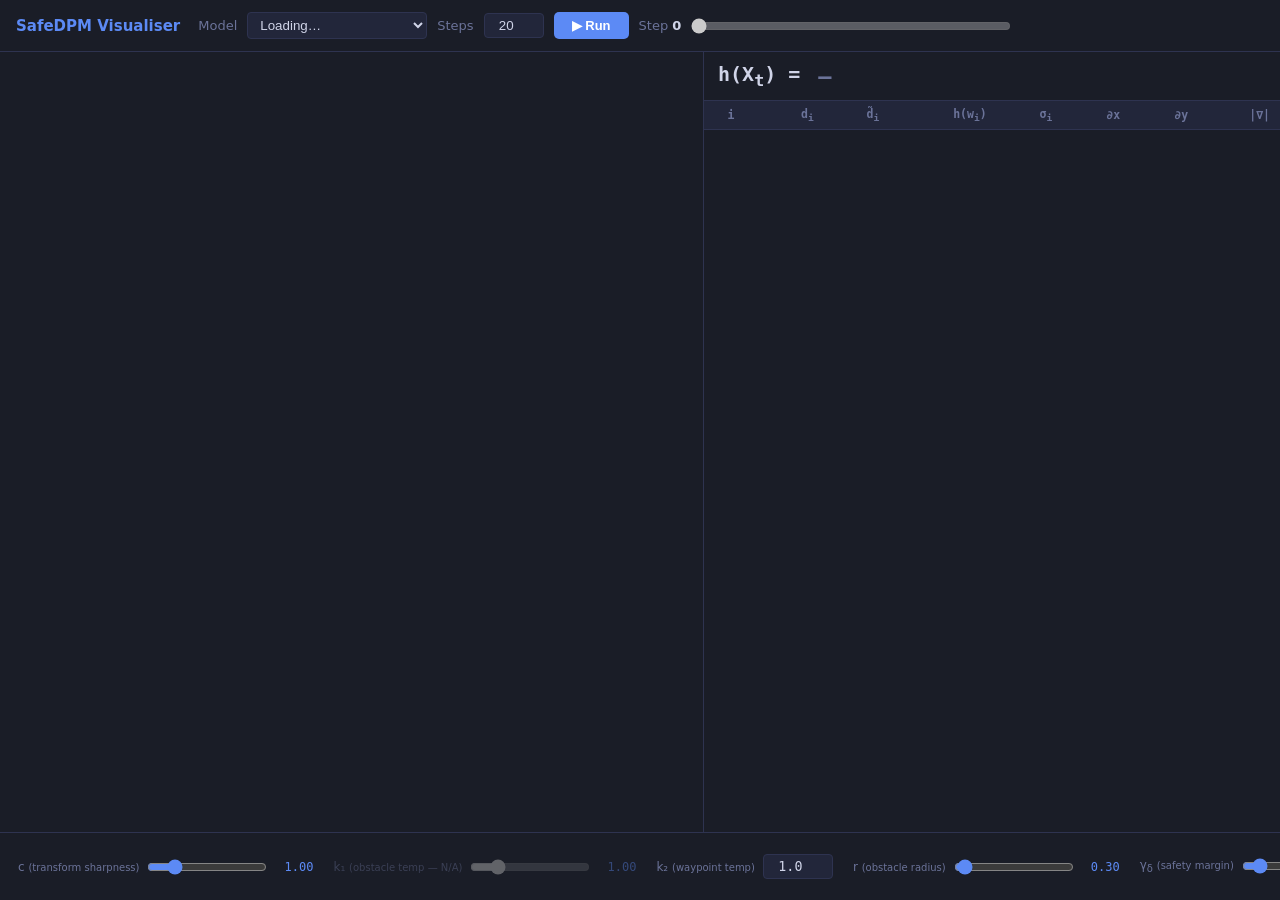
==== static/index.html @ f068fee7 "Softplus and Simulation Update" ====
<!DOCTYPE html>
<html lang="en">
<head>
  <meta charset="UTF-8" />
  <meta name="viewport" content="width=device-width, initial-scale=1.0" />
  <title>SafeDPMSolver — CBF Trajectory Visualiser</title>
  <link rel="stylesheet" href="style.css" />
</head>
<body>

<!-- ═══════════════════════════════════════════════════════ TOOLBAR ══ -->
<div id="toolbar">
  <span class="app-title">SafeDPM Visualiser</span>

  <label for="model-select">Model</label>
  <select id="model-select"><option value="">Loading…</option></select>

  <label for="n-steps-input">Steps</label>
  <input id="n-steps-input" type="number" value="20" min="5" max="200" step="1" />

  <button id="run-btn">&#9654; Run</button>

  <label for="step-scrubber">Step&nbsp;<span id="step-label">0</span></label>
  <input id="step-scrubber" type="range" min="0" max="20" value="0" step="1" disabled />
</div>

<!-- ═══════════════════════════════════════════════ MAIN CONTENT ══ -->
<div id="main">

  <!-- ── Trajectory Canvas ── -->
  <div id="canvas-container">
    <div id="loading-overlay"><div class="spinner"></div><span>Running…</span></div>
    <svg id="canvas-svg"></svg>
  </div>

  <!-- ── Step Inspector ── -->
  <div id="inspector">
    <div id="hxt-summary">
      <span>h(X<sub>t</sub>)&nbsp;=&nbsp;</span>
      <span id="hxt-value" class="hxt-neutral">—</span>
    </div>
    <div id="inspector-scroll">
      <table id="inspector-table">
        <thead>
          <tr>
            <th>i</th>
            <th>d<sub>i</sub></th>
            <th>d̃<sub>i</sub></th>
            <th>h(w<sub>i</sub>)</th>
            <th>σ<sub>i</sub></th>
            <th>∂x</th>
            <th>∂y</th>
            <th><strong>|∇|</strong></th>
          </tr>
        </thead>
        <tbody id="inspector-tbody"></tbody>
      </table>
    </div>
  </div>
</div>

<!-- ═══════════════════════════════════════════ PARAMETER CONTROLS ══ -->
<div id="param-controls">

  <div class="param-group">
    <label for="c-slider">c&nbsp;<small>(transform sharpness)</small></label>
    <input id="c-slider" type="range" min="0.05" max="5" step="0.05" value="1.0" />
    <span id="c-val" class="param-val">1.00</span>
  </div>

  <div class="param-group disabled">
    <label for="k1-slider">k₁&nbsp;<small>(obstacle temp — N/A)</small></label>
    <input id="k1-slider" type="range" min="0.1" max="5" step="0.1" value="1.0" disabled />
    <span id="k1-val" class="param-val">1.00</span>
  </div>

  <div class="param-group">
    <label for="k2-input">k₂&nbsp;<small>(waypoint temp)</small></label>
    <input id="k2-input" type="number" min="0.01" step="0.1" value="1.0" />
  </div>

  <div class="param-group">
    <label for="r-slider">r&nbsp;<small>(obstacle radius)</small></label>
    <input id="r-slider" type="range" min="0.2" max="3.5" step="0.05" value="0.3" />
    <span id="r-val" class="param-val">0.30</span>
  </div>

  <div class="param-group">
    <label for="gd-slider">γ<sub>δ</sub>&nbsp;<small>(safety margin)</small></label>
    <input id="gd-slider" type="range" min="0" max="0.5" step="0.01" value="0.05" />
    <span id="gd-val" class="param-val">0.05</span>
  </div>

</div>

<script src="https://d3js.org/d3.v7.min.js"></script>
<script src="app.js"></script>
</body>
</html>
---- static/style.css ----
/* ────────────────────────────────────────────────────────────────── */
/*  SafeDPMSolver Visualiser — Stylesheet                            */
/* ────────────────────────────────────────────────────────────────── */

*, *::before, *::after { box-sizing: border-box; margin: 0; padding: 0; }

:root {
  --bg:          #0f1117;
  --surface:     #1a1d27;
  --surface2:    #22263a;
  --border:      #2e3350;
  --text:        #d0d4e8;
  --text-dim:    #6b7399;
  --accent:      #5c8af5;
  --safe-green:  #3ddc84;
  --danger-red:  #ff5370;
  --plain-color: #f0a500;
  --prior-color: #606470;
  --toolbar-h:   52px;
  --param-h:     68px;
  --font:        'Segoe UI', system-ui, sans-serif;
  --mono:        'Consolas', 'Fira Mono', monospace;
}

html, body {
  height: 100%;
  background: var(--bg);
  color: var(--text);
  font-family: var(--font);
  font-size: 13px;
  overflow: hidden;
}

/* ── Toolbar ── */
#toolbar {
  display: flex;
  align-items: center;
  gap: 10px;
  padding: 0 16px;
  height: var(--toolbar-h);
  background: var(--surface);
  border-bottom: 1px solid var(--border);
  flex-shrink: 0;
}

.app-title {
  font-weight: 700;
  font-size: 15px;
  color: var(--accent);
  margin-right: 8px;
  white-space: nowrap;
}

#toolbar label {
  color: var(--text-dim);
  white-space: nowrap;
}

#model-select {
  background: var(--surface2);
  color: var(--text);
  border: 1px solid var(--border);
  border-radius: 4px;
  padding: 4px 8px;
  min-width: 180px;
}

#n-steps-input {
  width: 60px;
  background: var(--surface2);
  color: var(--text);
  border: 1px solid var(--border);
  border-radius: 4px;
  padding: 4px 6px;
  text-align: center;
}

#run-btn {
  background: var(--accent);
  color: #fff;
  border: none;
  border-radius: 5px;
  padding: 6px 18px;
  font-weight: 600;
  font-size: 13px;
  cursor: pointer;
  transition: background 0.15s;
}
#run-btn:hover  { background: #7aa3ff; }
#run-btn:active { background: #3a66cc; }
#run-btn:disabled { background: #444; cursor: not-allowed; }

#step-scrubber {
  flex: 1;
  min-width: 120px;
  max-width: 320px;
  accent-color: var(--accent);
}
#step-label { color: var(--text); font-weight: 600; }

/* ── Main content area ── */
#main {
  display: flex;
  height: calc(100vh - var(--toolbar-h) - var(--param-h));
  overflow: hidden;
}

/* ── Canvas ── */
#canvas-container {
  position: relative;
  flex: 0 0 55%;
  background: var(--surface);
  border-right: 1px solid var(--border);
  display: flex;
  align-items: center;
  justify-content: center;
  overflow: hidden;
}

#canvas-svg {
  display: block;
}

/* Loading overlay */
#loading-overlay {
  display: none;
  position: absolute;
  inset: 0;
  background: rgba(15,17,23,0.75);
  z-index: 100;
  align-items: center;
  justify-content: center;
  flex-direction: column;
  gap: 14px;
  font-size: 15px;
  color: var(--accent);
}
#loading-overlay.active { display: flex; }

.spinner {
  width: 36px;
  height: 36px;
  border: 4px solid var(--border);
  border-top-color: var(--accent);
  border-radius: 50%;
  animation: spin 0.8s linear infinite;
}
@keyframes spin { to { transform: rotate(360deg); } }

/* ── Step Inspector ── */
#inspector {
  flex: 1;
  display: flex;
  flex-direction: column;
  overflow: hidden;
  background: var(--surface);
}

#hxt-summary {
  flex-shrink: 0;
  padding: 10px 14px;
  border-bottom: 1px solid var(--border);
  font-size: 20px;
  font-weight: 700;
  display: flex;
  align-items: center;
  gap: 6px;
  font-family: var(--mono);
}
#hxt-value { font-size: 22px; transition: color 0.2s; }
.hxt-neutral { color: var(--text-dim); }
.hxt-safe    { color: var(--safe-green); }
.hxt-danger  { color: var(--danger-red); }

#inspector-scroll {
  flex: 1;
  overflow-y: auto;
  overflow-x: auto;
}

#inspector-table {
  width: 100%;
  border-collapse: collapse;
  font-family: var(--mono);
  font-size: 11.5px;
  white-space: nowrap;
}

#inspector-table thead th {
  position: sticky;
  top: 0;
  background: var(--surface2);
  color: var(--text-dim);
  padding: 6px 10px;
  text-align: right;
  border-bottom: 1px solid var(--border);
  font-weight: 600;
  z-index: 1;
}
#inspector-table thead th:first-child { text-align: center; }

#inspector-table tbody tr:hover { background: var(--surface2); }

#inspector-table td {
  padding: 3px 10px;
  text-align: right;
  border-bottom: 1px solid rgba(46,51,80,0.4);
  color: var(--text);
}
#inspector-table td:first-child {
  text-align: center;
  color: var(--text-dim);
  font-weight: 600;
}

td.safe-cell   { color: var(--safe-green); }
td.danger-cell { color: var(--danger-red); }
td.bold-cell   { font-weight: 700; }

/* ── Parameter Controls ── */
#param-controls {
  display: flex;
  align-items: center;
  gap: 20px;
  padding: 0 18px;
  height: var(--param-h);
  background: var(--surface);
  border-top: 1px solid var(--border);
  flex-shrink: 0;
  overflow-x: auto;
}

.param-group {
  display: flex;
  align-items: center;
  gap: 8px;
  white-space: nowrap;
}
.param-group.disabled { opacity: 0.4; }

.param-group label {
  color: var(--text-dim);
  font-size: 12px;
}
.param-group label small { font-size: 10px; }

.param-group input[type="range"] {
  width: 120px;
  accent-color: var(--accent);
}
.param-group input[type="number"] {
  width: 70px;
  background: var(--surface2);
  color: var(--text);
  border: 1px solid var(--border);
  border-radius: 4px;
  padding: 4px 6px;
  text-align: center;
  font-family: var(--mono);
}

.param-val {
  font-family: var(--mono);
  font-size: 12px;
  color: var(--accent);
  min-width: 38px;
  text-align: right;
}

/* ── SVG canvas elements ── */
.grid-line      { stroke: #1e2234; stroke-width: 1; }
.axis-line      { stroke: #3a3f5c; stroke-width: 1.5; }
.axis-label     { fill: #5a6080; font-size: 10px; font-family: var(--font); }

.prior-path     { fill: none; stroke: var(--prior-color); stroke-width: 1; stroke-dasharray: 4,4; opacity: 0.4; }
.plain-path     { fill: none; stroke: var(--plain-color); stroke-width: 2; stroke-dasharray: 6,4; opacity: 0.7; }
.safe-path      { fill: none; stroke: var(--accent); stroke-width: 2.5; }

.waypoint-safe   { fill: var(--safe-green); stroke: #1a1d27; stroke-width: 1; cursor: grab; }
.waypoint-danger { fill: var(--danger-red); stroke: #1a1d27; stroke-width: 1; cursor: grab; }
.waypoint-highlight { stroke: white; stroke-width: 2.5; }

.grad-arrow-safe   { stroke: var(--safe-green); stroke-width: 1.5; fill: var(--safe-green); opacity: 0.8; }
.grad-arrow-danger { stroke: var(--danger-red); stroke-width: 1.5; fill: var(--danger-red); opacity: 0.8; }

.obstacle-fill   { fill: rgba(255,83,112,0.12); }
.obstacle-ring   { fill: none; stroke: var(--danger-red); stroke-width: 2; }
.obstacle-margin { fill: none; stroke: var(--danger-red); stroke-width: 1; stroke-dasharray: 5,4; opacity: 0.5; }
.obstacle-cursor { cursor: move; }

.start-marker { fill: #3ddc84; }
.goal-marker  { fill: #ffc107; }

/* Ctrl-drag crosshair cursor */
body.ctrl-drag { cursor: crosshair; }
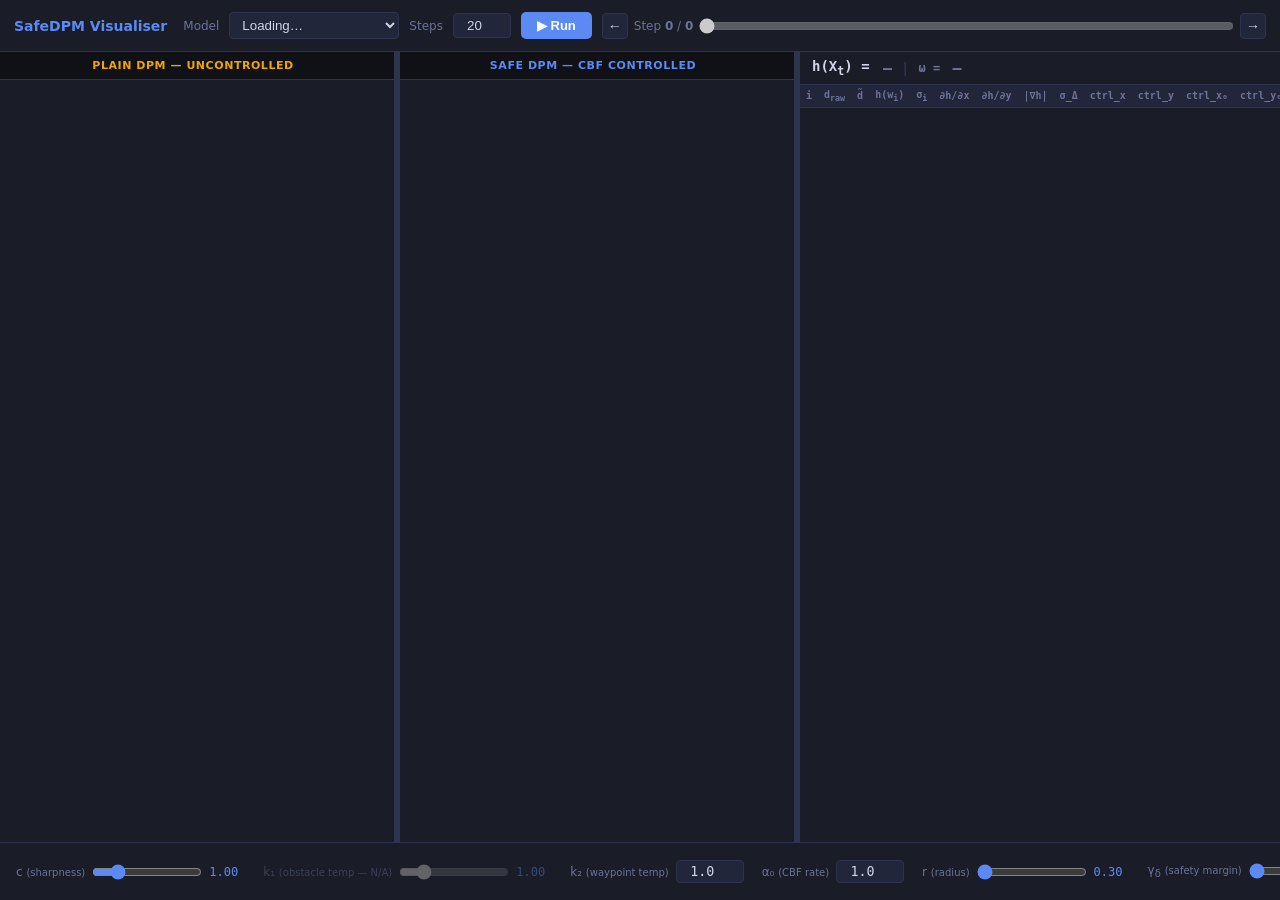
==== commit 2b285cf2: "Changes for 1. Diffuser Environment. 2. Visualization" ====
--- a/static/index.html
+++ b/static/index.html
@@ -8,7 +8,7 @@
 </head>
 <body>
 
-<!-- ═══════════════════════════════════════════════════════ TOOLBAR ══ -->
+<!-- ═══════════════════════════════════════════ TOOLBAR ══ -->
 <div id="toolbar">
   <span class="app-title">SafeDPM Visualiser</span>
 
@@ -18,80 +18,130 @@
   <label for="n-steps-input">Steps</label>
   <input id="n-steps-input" type="number" value="20" min="5" max="200" step="1" />
 
-  <button id="run-btn">&#9654; Run</button>
+  <button id="run-btn">&#9654;&nbsp;Run</button>
 
-  <label for="step-scrubber">Step&nbsp;<span id="step-label">0</span></label>
-  <input id="step-scrubber" type="range" min="0" max="20" value="0" step="1" disabled />
+  <div class="scrubber-group">
+    <button id="step-prev" class="step-btn" title="Previous step (←)">&#8592;</button>
+    <label for="step-scrubber">Step&nbsp;<span id="step-label">0</span>&nbsp;/&nbsp;<span id="step-max">0</span></label>
+    <input id="step-scrubber" type="range" min="0" max="20" value="0" step="1" disabled />
+    <button id="step-next" class="step-btn" title="Next step (→)">&#8594;</button>
+  </div>
 </div>
 
-<!-- ═══════════════════════════════════════════════ MAIN CONTENT ══ -->
+<!-- ═══════════════════════════════════════════ MAIN ══ -->
 <div id="main">
 
-  <!-- ── Trajectory Canvas ── -->
-  <div id="canvas-container">
-    <div id="loading-overlay"><div class="spinner"></div><span>Running…</span></div>
-    <svg id="canvas-svg"></svg>
+  <!-- ── Plain DPM Canvas (left) ── -->
+  <div class="canvas-panel" id="panel-plain">
+    <div class="canvas-title plain-title" id="plain-title">Plain DPM &mdash; Uncontrolled<span id="plain-time" class="sample-time"></span></div>
+    <div class="canvas-container" id="plain-container">
+      <svg id="plain-svg"></svg>
+    </div>
   </div>
 
-  <!-- ── Step Inspector ── -->
+  <!-- ── Resize handle between plain and safe ── -->
+  <div id="plain-resize-handle" class="resize-handle" title="Drag to resize"></div>
+
+  <!-- ── Safe DPM Canvas (middle) ── -->
+  <div class="canvas-panel" id="panel-safe">
+    <div class="canvas-title safe-title" id="safe-title">Safe DPM &mdash; CBF Controlled<span id="safe-time" class="sample-time"></span></div>
+    <div class="canvas-container" id="safe-container">
+      <div id="loading-overlay"><div class="spinner"></div><span>Running…</span></div>
+      <svg id="safe-svg"></svg>
+    </div>
+  </div>
+
+  <!-- ── Resize handle between safe and inspector ── -->
+  <div id="inspector-resize-handle" class="resize-handle" title="Drag to resize inspector"></div>
+
+  <!-- ── Step Inspector (right) ── -->
   <div id="inspector">
     <div id="hxt-summary">
       <span>h(X<sub>t</sub>)&nbsp;=&nbsp;</span>
       <span id="hxt-value" class="hxt-neutral">—</span>
+      <span class="summary-sep">|</span>
+      <span class="summary-label">ω&nbsp;=&nbsp;</span>
+      <span id="omega-value" class="hxt-neutral">—</span>
     </div>
     <div id="inspector-scroll">
       <table id="inspector-table">
         <thead>
           <tr>
             <th>i</th>
-            <th>d<sub>i</sub></th>
-            <th>d̃<sub>i</sub></th>
+            <th>d<sub>raw</sub></th>
+            <th>d̃</th>
             <th>h(w<sub>i</sub>)</th>
             <th>σ<sub>i</sub></th>
-            <th>∂x</th>
-            <th>∂y</th>
-            <th><strong>|∇|</strong></th>
+            <th>∂h/∂x</th>
+            <th>∂h/∂y</th>
+            <th>|∇h|</th>
+            <th>σ_Δ</th>
+            <th>ctrl_x</th>
+            <th>ctrl_y</th>
+            <th>ctrl_x₀</th>
+            <th>ctrl_y₀</th>
           </tr>
         </thead>
         <tbody id="inspector-tbody"></tbody>
       </table>
     </div>
   </div>
+
 </div>
 
-<!-- ═══════════════════════════════════════════ PARAMETER CONTROLS ══ -->
+<!-- ═══════════════════════════════════════════ PARAMS ══ -->
 <div id="param-controls">
 
   <div class="param-group">
-    <label for="c-slider">c&nbsp;<small>(transform sharpness)</small></label>
+    <label>c <small>(sharpness)</small></label>
     <input id="c-slider" type="range" min="0.05" max="5" step="0.05" value="1.0" />
     <span id="c-val" class="param-val">1.00</span>
   </div>
 
   <div class="param-group disabled">
-    <label for="k1-slider">k₁&nbsp;<small>(obstacle temp — N/A)</small></label>
+    <label>k₁ <small>(obstacle temp — N/A)</small></label>
     <input id="k1-slider" type="range" min="0.1" max="5" step="0.1" value="1.0" disabled />
     <span id="k1-val" class="param-val">1.00</span>
   </div>
 
   <div class="param-group">
-    <label for="k2-input">k₂&nbsp;<small>(waypoint temp)</small></label>
-    <input id="k2-input" type="number" min="0.01" step="0.1" value="1.0" />
+    <label>k₂ <small>(waypoint temp)</small></label>
+    <input id="k2-input" type="number" min="0.01" step="0.01" value="1.0" />
   </div>
 
   <div class="param-group">
-    <label for="r-slider">r&nbsp;<small>(obstacle radius)</small></label>
-    <input id="r-slider" type="range" min="0.2" max="3.5" step="0.05" value="0.3" />
+    <label>α₀ <small>(CBF rate)</small></label>
+    <input id="alpha0-input" type="number" min="0.0" step="0.1" value="1.0" />
+  </div>
+
+  <div class="param-group">
+    <label>r <small>(radius)</small></label>
+    <input id="r-slider" type="range" min="0.1" max="3.5" step="0.05" value="0.1" />
     <span id="r-val" class="param-val">0.30</span>
   </div>
 
   <div class="param-group">
-    <label for="gd-slider">γ<sub>δ</sub>&nbsp;<small>(safety margin)</small></label>
-    <input id="gd-slider" type="range" min="0" max="0.5" step="0.01" value="0.05" />
+    <label>γ<sub>δ</sub> <small>(safety margin)</small></label>
+    <input id="gd-slider" type="range" min="0" max="0.5" step="0.01" value="0" />
     <span id="gd-val" class="param-val">0.05</span>
   </div>
 
+  <label class="toggle-label">
+    <input id="softplus-check" type="checkbox" checked />
+    softplus
+  </label>
+
+  <button id="save-defaults-btn" title="Save current parameters as defaults (persists across refreshes)">
+    ★ Save as Default
+  </button>
+
+  <div class="param-hint">
+    Drag waypoint&nbsp;— move &nbsp;|&nbsp; Ctrl+drag&nbsp;— spline bend &nbsp;|&nbsp; ← → keys&nbsp;— step
+  </div>
+
 </div>
+
+<div id="wp-tooltip"></div>
 
 <script src="https://d3js.org/d3.v7.min.js"></script>
 <script src="app.js"></script>
--- a/static/style.css
+++ b/static/style.css
@@ -1,7 +1,4 @@
-/* ────────────────────────────────────────────────────────────────── */
-/*  SafeDPMSolver Visualiser — Stylesheet                            */
-/* ────────────────────────────────────────────────────────────────── */
-
+/* ── Reset ──────────────────────────────────────────────────────────── */
 *, *::before, *::after { box-sizing: border-box; margin: 0; padding: 0; }
 
 :root {
@@ -15,15 +12,22 @@
   --safe-green:  #3ddc84;
   --danger-red:  #ff5370;
   --plain-color: #f0a500;
-  --prior-color: #606470;
+  --prior-color: #555a70;
   --toolbar-h:   52px;
-  --param-h:     68px;
+  --param-h:     58px;
+  --title-h:     28px;
+  --inspector-w: 480px;
   --font:        'Segoe UI', system-ui, sans-serif;
   --mono:        'Consolas', 'Fira Mono', monospace;
 }
 
-html, body {
-  height: 100%;
+html {
+  height: 100%; width: 100%;
+}
+
+body {
+  height: 100vh; width: 100%;
+  display: flex; flex-direction: column;  /* stack toolbar / main / params */
   background: var(--bg);
   color: var(--text);
   font-family: var(--font);
@@ -31,12 +35,12 @@
   overflow: hidden;
 }
 
-/* ── Toolbar ── */
+/* ── Toolbar ─────────────────────────────────────────────────────────── */
 #toolbar {
   display: flex;
   align-items: center;
   gap: 10px;
-  padding: 0 16px;
+  padding: 0 14px;
   height: var(--toolbar-h);
   background: var(--surface);
   border-bottom: 1px solid var(--border);
@@ -44,252 +48,284 @@
 }
 
 .app-title {
-  font-weight: 700;
-  font-size: 15px;
-  color: var(--accent);
-  margin-right: 8px;
-  white-space: nowrap;
-}
-
-#toolbar label {
-  color: var(--text-dim);
-  white-space: nowrap;
-}
+  font-weight: 700; font-size: 14px;
+  color: var(--accent); white-space: nowrap; margin-right: 6px;
+}
+
+#toolbar label { color: var(--text-dim); white-space: nowrap; font-size: 12px; }
 
 #model-select {
-  background: var(--surface2);
-  color: var(--text);
-  border: 1px solid var(--border);
-  border-radius: 4px;
-  padding: 4px 8px;
-  min-width: 180px;
+  background: var(--surface2); color: var(--text);
+  border: 1px solid var(--border); border-radius: 4px;
+  padding: 4px 8px; min-width: 170px;
 }
 
 #n-steps-input {
-  width: 60px;
-  background: var(--surface2);
-  color: var(--text);
-  border: 1px solid var(--border);
-  border-radius: 4px;
-  padding: 4px 6px;
-  text-align: center;
+  width: 58px; background: var(--surface2); color: var(--text);
+  border: 1px solid var(--border); border-radius: 4px;
+  padding: 4px 6px; text-align: center;
 }
 
 #run-btn {
-  background: var(--accent);
-  color: #fff;
-  border: none;
-  border-radius: 5px;
-  padding: 6px 18px;
-  font-weight: 600;
-  font-size: 13px;
-  cursor: pointer;
+  background: var(--accent); color: #fff;
+  border: none; border-radius: 5px;
+  padding: 6px 16px; font-weight: 600; font-size: 13px;
+  cursor: pointer; white-space: nowrap;
   transition: background 0.15s;
 }
 #run-btn:hover  { background: #7aa3ff; }
 #run-btn:active { background: #3a66cc; }
 #run-btn:disabled { background: #444; cursor: not-allowed; }
 
+/* Step scrubber group */
+.scrubber-group {
+  display: flex; align-items: center; gap: 6px; flex: 1; min-width: 0;
+}
+.step-btn {
+  background: var(--surface2); color: var(--text);
+  border: 1px solid var(--border); border-radius: 4px;
+  width: 26px; height: 26px; font-size: 14px;
+  cursor: pointer; flex-shrink: 0;
+  display: flex; align-items: center; justify-content: center;
+  padding: 0;
+}
+.step-btn:hover  { background: var(--border); }
+.step-btn:disabled { opacity: 0.35; cursor: not-allowed; }
+
 #step-scrubber {
-  flex: 1;
-  min-width: 120px;
-  max-width: 320px;
-  accent-color: var(--accent);
-}
-#step-label { color: var(--text); font-weight: 600; }
-
-/* ── Main content area ── */
+  flex: 1; min-width: 80px; accent-color: var(--accent);
+}
+#step-label, #step-max { font-weight: 600; }
+
+/* ── Main area ───────────────────────────────────────────────────────── */
 #main {
   display: flex;
-  height: calc(100vh - var(--toolbar-h) - var(--param-h));
+  flex-direction: row;
+  flex: 1;          /* fills all remaining space between toolbar and params */
+  min-height: 0;    /* prevents flex children from overflowing */
   overflow: hidden;
 }
 
-/* ── Canvas ── */
-#canvas-container {
+/* ── Canvas panels ───────────────────────────────────────────────────── */
+.canvas-panel {
+  flex: 1 1 0;
+  display: flex;
+  flex-direction: column;
+  border-right: 1px solid var(--border);
+  min-width: 120px;
+  overflow: hidden;
+}
+
+.canvas-title {
+  height: var(--title-h);
+  display: flex; align-items: center; justify-content: center;
+  font-size: 11px; font-weight: 700; letter-spacing: 0.05em;
+  text-transform: uppercase; border-bottom: 1px solid var(--border);
+  flex-shrink: 0;
+}
+.plain-title { color: var(--plain-color); }
+.safe-title  { color: var(--accent); }
+.sample-time { margin-left: 8px; font-size: 10px; font-family: var(--mono);
+               color: var(--text-dim); font-weight: 400; letter-spacing: 0; }
+
+.canvas-container {
+  flex: 1;
   position: relative;
-  flex: 0 0 55%;
+  display: flex; align-items: center; justify-content: center;
+  overflow: hidden;
   background: var(--surface);
-  border-right: 1px solid var(--border);
-  display: flex;
-  align-items: center;
-  justify-content: center;
-  overflow: hidden;
-}
-
-#canvas-svg {
-  display: block;
-}
-
-/* Loading overlay */
+}
+
+/* Loading overlay — only on safe panel */
 #loading-overlay {
   display: none;
-  position: absolute;
-  inset: 0;
-  background: rgba(15,17,23,0.75);
-  z-index: 100;
-  align-items: center;
-  justify-content: center;
-  flex-direction: column;
-  gap: 14px;
-  font-size: 15px;
-  color: var(--accent);
+  position: absolute; inset: 0; z-index: 100;
+  background: rgba(15,17,23,0.78);
+  flex-direction: column; align-items: center; justify-content: center;
+  gap: 14px; font-size: 14px; color: var(--accent);
 }
 #loading-overlay.active { display: flex; }
 
 .spinner {
-  width: 36px;
-  height: 36px;
-  border: 4px solid var(--border);
-  border-top-color: var(--accent);
-  border-radius: 50%;
-  animation: spin 0.8s linear infinite;
+  width: 32px; height: 32px;
+  border: 3px solid var(--border); border-top-color: var(--accent);
+  border-radius: 50%; animation: spin 0.8s linear infinite;
 }
 @keyframes spin { to { transform: rotate(360deg); } }
 
-/* ── Step Inspector ── */
+/* ── Panel resize handles ────────────────────────────────────────────── */
+.resize-handle {
+  flex: 0 0 5px;
+  cursor: col-resize;
+  background: var(--border);
+  transition: background 0.15s;
+  z-index: 10;
+}
+.resize-handle:hover,
+.resize-handle.dragging { background: var(--accent); }
+
+/* ── Step Inspector ──────────────────────────────────────────────────── */
 #inspector {
-  flex: 1;
-  display: flex;
-  flex-direction: column;
-  overflow: hidden;
+  flex: 0 0 var(--inspector-w);
+  min-width: 260px;
+  min-height: 0;            /* allow flex shrink in the row direction */
+  display: flex; flex-direction: column;
   background: var(--surface);
+  overflow: clip;           /* clip visual overflow without blocking inner scrollbars */
 }
 
 #hxt-summary {
   flex-shrink: 0;
-  padding: 10px 14px;
+  padding: 6px 12px;
   border-bottom: 1px solid var(--border);
-  font-size: 20px;
-  font-weight: 700;
-  display: flex;
-  align-items: center;
-  gap: 6px;
+  font-size: 14px; font-weight: 700;
+  display: flex; align-items: center; gap: 5px; flex-wrap: wrap;
   font-family: var(--mono);
 }
-#hxt-value { font-size: 22px; transition: color 0.2s; }
+#hxt-value, #omega-value { font-size: 15px; transition: color 0.2s; }
+.summary-sep   { color: var(--border); padding: 0 4px; }
+.summary-label { color: var(--text-dim); font-size: 12px; }
 .hxt-neutral { color: var(--text-dim); }
 .hxt-safe    { color: var(--safe-green); }
 .hxt-danger  { color: var(--danger-red); }
-
+.omega-neg   { color: var(--danger-red); }
+.omega-zero  { color: var(--text-dim); }
+.omega-pos   { color: var(--safe-green); }
+
+/* min-height:0 is required so the flex child can actually shrink and scroll */
 #inspector-scroll {
   flex: 1;
+  min-height: 0;
   overflow-y: auto;
   overflow-x: auto;
 }
 
 #inspector-table {
-  width: 100%;
+  width: max-content;   /* expands to fit all columns; parent scroll handles overflow */
   border-collapse: collapse;
-  font-family: var(--mono);
-  font-size: 11.5px;
-  white-space: nowrap;
-}
-
+  font-family: var(--mono); font-size: 10px; white-space: nowrap;
+}
 #inspector-table thead th {
-  position: sticky;
-  top: 0;
-  background: var(--surface2);
-  color: var(--text-dim);
-  padding: 6px 10px;
-  text-align: right;
-  border-bottom: 1px solid var(--border);
-  font-weight: 600;
-  z-index: 1;
+  position: sticky; top: 0;
+  background: var(--surface2); color: var(--text-dim);
+  padding: 4px 6px; text-align: right;
+  border-bottom: 1px solid var(--border); font-weight: 600; z-index: 1;
 }
 #inspector-table thead th:first-child { text-align: center; }
-
 #inspector-table tbody tr:hover { background: var(--surface2); }
-
 #inspector-table td {
-  padding: 3px 10px;
-  text-align: right;
-  border-bottom: 1px solid rgba(46,51,80,0.4);
-  color: var(--text);
-}
-#inspector-table td:first-child {
-  text-align: center;
-  color: var(--text-dim);
-  font-weight: 600;
-}
-
+  padding: 2px 6px; text-align: right;
+  border-bottom: 1px solid rgba(46,51,80,0.35); color: var(--text);
+}
+#inspector-table td:first-child { text-align: center; color: var(--text-dim); font-weight: 600; }
 td.safe-cell   { color: var(--safe-green); }
 td.danger-cell { color: var(--danger-red); }
 td.bold-cell   { font-weight: 700; }
-
-/* ── Parameter Controls ── */
+td.ctrl-cell   { color: #a78bfa; }
+td.ctrl0-cell  { color: #64748b; }
+
+/* ── Parameter controls ──────────────────────────────────────────────── */
 #param-controls {
-  display: flex;
-  align-items: center;
-  gap: 20px;
-  padding: 0 18px;
+  display: flex; align-items: center; gap: 18px;
+  padding: 0 16px;
   height: var(--param-h);
   background: var(--surface);
   border-top: 1px solid var(--border);
-  flex-shrink: 0;
-  overflow-x: auto;
+  flex-shrink: 0; overflow-x: auto;
 }
 
 .param-group {
-  display: flex;
-  align-items: center;
-  gap: 8px;
+  display: flex; align-items: center; gap: 7px; white-space: nowrap;
+}
+.param-group.disabled { opacity: 0.4; }
+.param-group label    { color: var(--text-dim); font-size: 12px; }
+.param-group label small { font-size: 10px; }
+.param-group input[type="range"] { width: 110px; accent-color: var(--accent); }
+.param-group input[type="number"] {
+  width: 68px; background: var(--surface2); color: var(--text);
+  border: 1px solid var(--border); border-radius: 4px;
+  padding: 3px 6px; text-align: center; font-family: var(--mono);
+}
+.param-val { font-family: var(--mono); font-size: 12px; color: var(--accent); min-width: 36px; }
+
+.toggle-label {
+  display: flex; align-items: center; gap: 5px;
+  font-size: 11px; color: var(--text-dim); cursor: pointer;
+  white-space: nowrap; flex-shrink: 0;
+}
+.toggle-label input[type="checkbox"] { accent-color: var(--accent); cursor: pointer; }
+
+#save-defaults-btn {
+  background: var(--surface2); color: var(--text-dim);
+  border: 1px solid var(--border); border-radius: 4px;
+  padding: 4px 10px; font-size: 11px; white-space: nowrap;
+  cursor: pointer; flex-shrink: 0; transition: all 0.15s;
+}
+#save-defaults-btn:hover { background: var(--border); color: var(--text); }
+#save-defaults-btn.saved { color: var(--safe-green); border-color: var(--safe-green); }
+
+.param-hint {
+  margin-left: auto; color: var(--text-dim); font-size: 11px; white-space: nowrap;
+}
+
+/* ── SVG canvas element classes ──────────────────────────────────────── */
+.grid-line   { stroke: #1c1f30; stroke-width: 1; }
+.axis-line   { stroke: #363b58; stroke-width: 1.5; }
+.axis-label  { fill: #50566e; font-size: 10px; font-family: var(--font); }
+
+/* Prior — shown on both canvases */
+.prior-path  { fill: none; stroke: var(--prior-color); stroke-width: 1.2;
+               stroke-dasharray: 4,4; opacity: 0.45; }
+
+/* Plain DPM path */
+.plain-path  { fill: none; stroke: var(--plain-color); stroke-width: 2.5; }
+
+/* Safe DPM path */
+.safe-path   { fill: none; stroke: var(--accent); stroke-width: 2.5; }
+
+/* Waypoints (safe canvas only) */
+.wp-safe     { fill: var(--safe-green);  stroke: #0f1117; stroke-width: 1; }
+.wp-danger   { fill: var(--danger-red);  stroke: #0f1117; stroke-width: 1; }
+
+/* Gradient arrows */
+.arrow-safe   { stroke: var(--safe-green); stroke-width: 1.5; fill: var(--safe-green); opacity: 0.85; }
+.arrow-danger { stroke: var(--danger-red); stroke-width: 1.5; fill: var(--danger-red); opacity: 0.85; }
+
+/* Obstacle */
+.obs-fill    { fill: rgba(255,83,112,0.10); }
+.obs-ring    { fill: none; stroke: var(--danger-red); stroke-width: 1.8; }
+.obs-margin  { fill: none; stroke: var(--danger-red); stroke-width: 1;
+               stroke-dasharray: 5,4; opacity: 0.45; }
+.obs-drag    { cursor: move; }
+
+/* Markers */
+.start-mk    { fill: #3ddc84; }
+.goal-mk     { fill: #ffc107; }
+
+/* Ctrl crosshair cursor */
+body.ctrl-drag * { cursor: crosshair !important; }
+
+/* ── Waypoint hover tooltip ──────────────────────────────────────────── */
+#wp-tooltip {
+  position: fixed;
+  display: none;
+  background: var(--surface2);
+  border: 1px solid var(--border);
+  border-radius: 6px;
+  padding: 7px 11px;
+  font-family: var(--mono);
+  font-size: 11px;
+  color: var(--text);
+  pointer-events: none;
+  z-index: 9999;
   white-space: nowrap;
-}
-.param-group.disabled { opacity: 0.4; }
-
-.param-group label {
-  color: var(--text-dim);
-  font-size: 12px;
-}
-.param-group label small { font-size: 10px; }
-
-.param-group input[type="range"] {
-  width: 120px;
-  accent-color: var(--accent);
-}
-.param-group input[type="number"] {
-  width: 70px;
-  background: var(--surface2);
-  color: var(--text);
-  border: 1px solid var(--border);
-  border-radius: 4px;
-  padding: 4px 6px;
-  text-align: center;
-  font-family: var(--mono);
-}
-
-.param-val {
-  font-family: var(--mono);
-  font-size: 12px;
-  color: var(--accent);
-  min-width: 38px;
-  text-align: right;
-}
-
-/* ── SVG canvas elements ── */
-.grid-line      { stroke: #1e2234; stroke-width: 1; }
-.axis-line      { stroke: #3a3f5c; stroke-width: 1.5; }
-.axis-label     { fill: #5a6080; font-size: 10px; font-family: var(--font); }
-
-.prior-path     { fill: none; stroke: var(--prior-color); stroke-width: 1; stroke-dasharray: 4,4; opacity: 0.4; }
-.plain-path     { fill: none; stroke: var(--plain-color); stroke-width: 2; stroke-dasharray: 6,4; opacity: 0.7; }
-.safe-path      { fill: none; stroke: var(--accent); stroke-width: 2.5; }
-
-.waypoint-safe   { fill: var(--safe-green); stroke: #1a1d27; stroke-width: 1; cursor: grab; }
-.waypoint-danger { fill: var(--danger-red); stroke: #1a1d27; stroke-width: 1; cursor: grab; }
-.waypoint-highlight { stroke: white; stroke-width: 2.5; }
-
-.grad-arrow-safe   { stroke: var(--safe-green); stroke-width: 1.5; fill: var(--safe-green); opacity: 0.8; }
-.grad-arrow-danger { stroke: var(--danger-red); stroke-width: 1.5; fill: var(--danger-red); opacity: 0.8; }
-
-.obstacle-fill   { fill: rgba(255,83,112,0.12); }
-.obstacle-ring   { fill: none; stroke: var(--danger-red); stroke-width: 2; }
-.obstacle-margin { fill: none; stroke: var(--danger-red); stroke-width: 1; stroke-dasharray: 5,4; opacity: 0.5; }
-.obstacle-cursor { cursor: move; }
-
-.start-marker { fill: #3ddc84; }
-.goal-marker  { fill: #ffc107; }
-
-/* Ctrl-drag crosshair cursor */
-body.ctrl-drag { cursor: crosshair; }
+  box-shadow: 0 4px 16px rgba(0,0,0,0.5);
+  line-height: 1.7;
+}
+#wp-tooltip .tt-title {
+  font-size: 12px; font-weight: 700; color: var(--accent);
+  margin-bottom: 3px;
+}
+#wp-tooltip .tt-safe  { color: var(--safe-green); }
+#wp-tooltip .tt-danger { color: var(--danger-red); }
+#wp-tooltip .tt-dim   { color: var(--text-dim); }
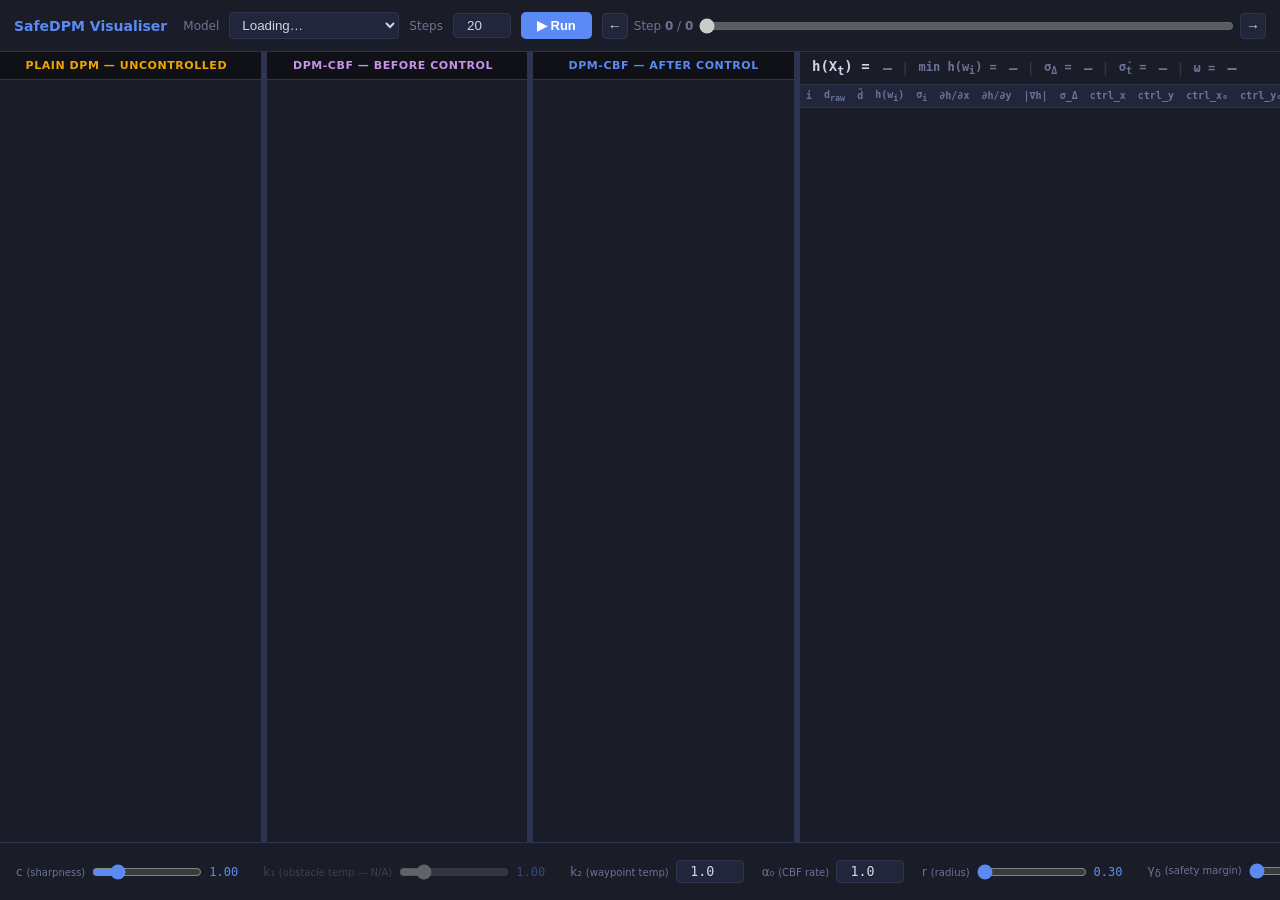
==== commit db9c49ba: "Visualization Changes - Added Before and After CBF control visualization, Trajectory and Parameter C" ====
--- a/static/index.html
+++ b/static/index.html
@@ -39,19 +39,30 @@
     </div>
   </div>
 
-  <!-- ── Resize handle between plain and safe ── -->
+  <!-- ── Resize handle between plain and before ── -->
   <div id="plain-resize-handle" class="resize-handle" title="Drag to resize"></div>
 
-  <!-- ── Safe DPM Canvas (middle) ── -->
-  <div class="canvas-panel" id="panel-safe">
-    <div class="canvas-title safe-title" id="safe-title">Safe DPM &mdash; CBF Controlled<span id="safe-time" class="sample-time"></span></div>
-    <div class="canvas-container" id="safe-container">
+  <!-- ── DPM-CBF Before Control (middle-left, interactive) ── -->
+  <div class="canvas-panel" id="panel-before">
+    <div class="canvas-title before-title" id="before-title">DPM-CBF &mdash; Before Control<span id="safe-time" class="sample-time"></span></div>
+    <div class="canvas-container" id="before-container">
       <div id="loading-overlay"><div class="spinner"></div><span>Running…</span></div>
-      <svg id="safe-svg"></svg>
+      <svg id="before-svg"></svg>
     </div>
   </div>
 
-  <!-- ── Resize handle between safe and inspector ── -->
+  <!-- ── Resize handle between before and after ── -->
+  <div id="before-after-resize-handle" class="resize-handle" title="Drag to resize"></div>
+
+  <!-- ── DPM-CBF After Control (middle-right, passive) ── -->
+  <div class="canvas-panel" id="panel-after">
+    <div class="canvas-title after-title" id="after-title">DPM-CBF &mdash; After Control</div>
+    <div class="canvas-container" id="after-container">
+      <svg id="after-svg"></svg>
+    </div>
+  </div>
+
+  <!-- ── Resize handle between after and inspector ── -->
   <div id="inspector-resize-handle" class="resize-handle" title="Drag to resize inspector"></div>
 
   <!-- ── Step Inspector (right) ── -->
@@ -59,6 +70,15 @@
     <div id="hxt-summary">
       <span>h(X<sub>t</sub>)&nbsp;=&nbsp;</span>
       <span id="hxt-value" class="hxt-neutral">—</span>
+      <span class="summary-sep">|</span>
+      <span class="summary-label">min&nbsp;h(w<sub>i</sub>)&nbsp;=&nbsp;</span>
+      <span id="min-hwi-value" class="hxt-neutral">—</span>
+      <span class="summary-sep">|</span>
+      <span class="summary-label">σ<sub>Δ</sub>&nbsp;=&nbsp;</span>
+      <span id="sigma-delta-value" class="hxt-neutral">—</span>
+      <span class="summary-sep">|</span>
+      <span class="summary-label">σ̇<sub>t</sub>&nbsp;=&nbsp;</span>
+      <span id="sigma-dot-value" class="hxt-neutral">—</span>
       <span class="summary-sep">|</span>
       <span class="summary-label">ω&nbsp;=&nbsp;</span>
       <span id="omega-value" class="hxt-neutral">—</span>
@@ -136,7 +156,7 @@
   </button>
 
   <div class="param-hint">
-    Drag waypoint&nbsp;— move &nbsp;|&nbsp; Ctrl+drag&nbsp;— spline bend &nbsp;|&nbsp; ← → keys&nbsp;— step
+    Drag waypoint on Before-Control canvas&nbsp;— move &nbsp;|&nbsp; Ctrl+drag&nbsp;— spline bend &nbsp;|&nbsp; ← → keys&nbsp;— step
   </div>
 
 </div>
--- a/static/style.css
+++ b/static/style.css
@@ -123,8 +123,10 @@
   text-transform: uppercase; border-bottom: 1px solid var(--border);
   flex-shrink: 0;
 }
-.plain-title { color: var(--plain-color); }
-.safe-title  { color: var(--accent); }
+.plain-title  { color: var(--plain-color); }
+.safe-title   { color: var(--accent); }
+.before-title { color: #c792ea; }
+.after-title  { color: var(--accent); }
 .sample-time { margin-left: 8px; font-size: 10px; font-family: var(--mono);
                color: var(--text-dim); font-weight: 400; letter-spacing: 0; }
 
@@ -280,8 +282,14 @@
 /* Plain DPM path */
 .plain-path  { fill: none; stroke: var(--plain-color); stroke-width: 2.5; }
 
-/* Safe DPM path */
+/* Safe DPM path (legacy — kept for compatibility) */
 .safe-path   { fill: none; stroke: var(--accent); stroke-width: 2.5; }
+
+/* DPM-CBF Before Control path */
+.before-path { fill: none; stroke: #c792ea; stroke-width: 2.5; }
+
+/* DPM-CBF After Control path */
+.after-path  { fill: none; stroke: var(--accent); stroke-width: 2.5; }
 
 /* Waypoints (safe canvas only) */
 .wp-safe     { fill: var(--safe-green);  stroke: #0f1117; stroke-width: 1; }
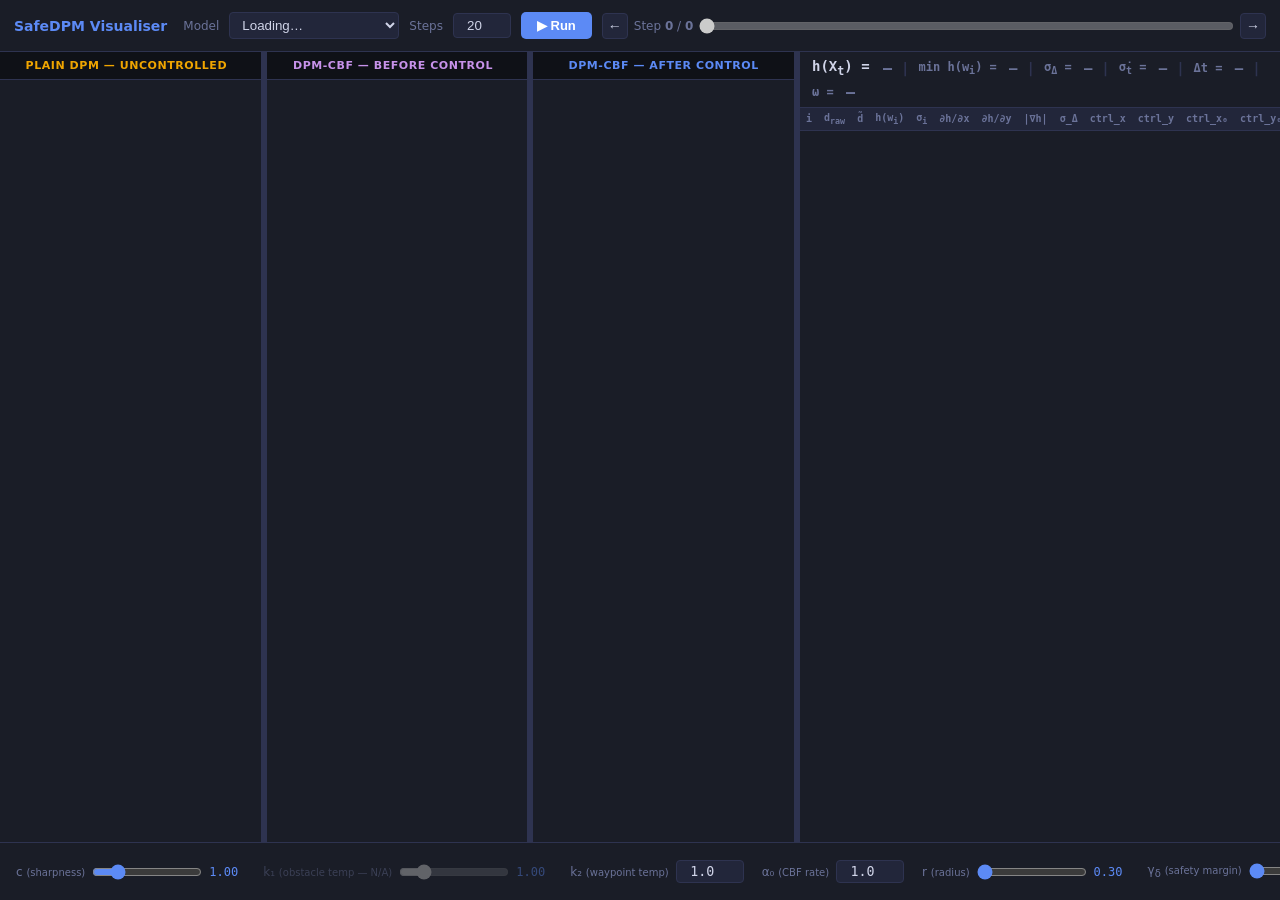
==== commit b6ef0e0a: "Changes for Visualizing Step Delta" ====
--- a/static/index.html
+++ b/static/index.html
@@ -79,6 +79,9 @@
       <span class="summary-sep">|</span>
       <span class="summary-label">σ̇<sub>t</sub>&nbsp;=&nbsp;</span>
       <span id="sigma-dot-value" class="hxt-neutral">—</span>
+      <span class="summary-sep">|</span>
+      <span class="summary-label">Δt&nbsp;=&nbsp;</span>
+      <span id="step-delta-value" class="hxt-neutral">—</span>
       <span class="summary-sep">|</span>
       <span class="summary-label">ω&nbsp;=&nbsp;</span>
       <span id="omega-value" class="hxt-neutral">—</span>
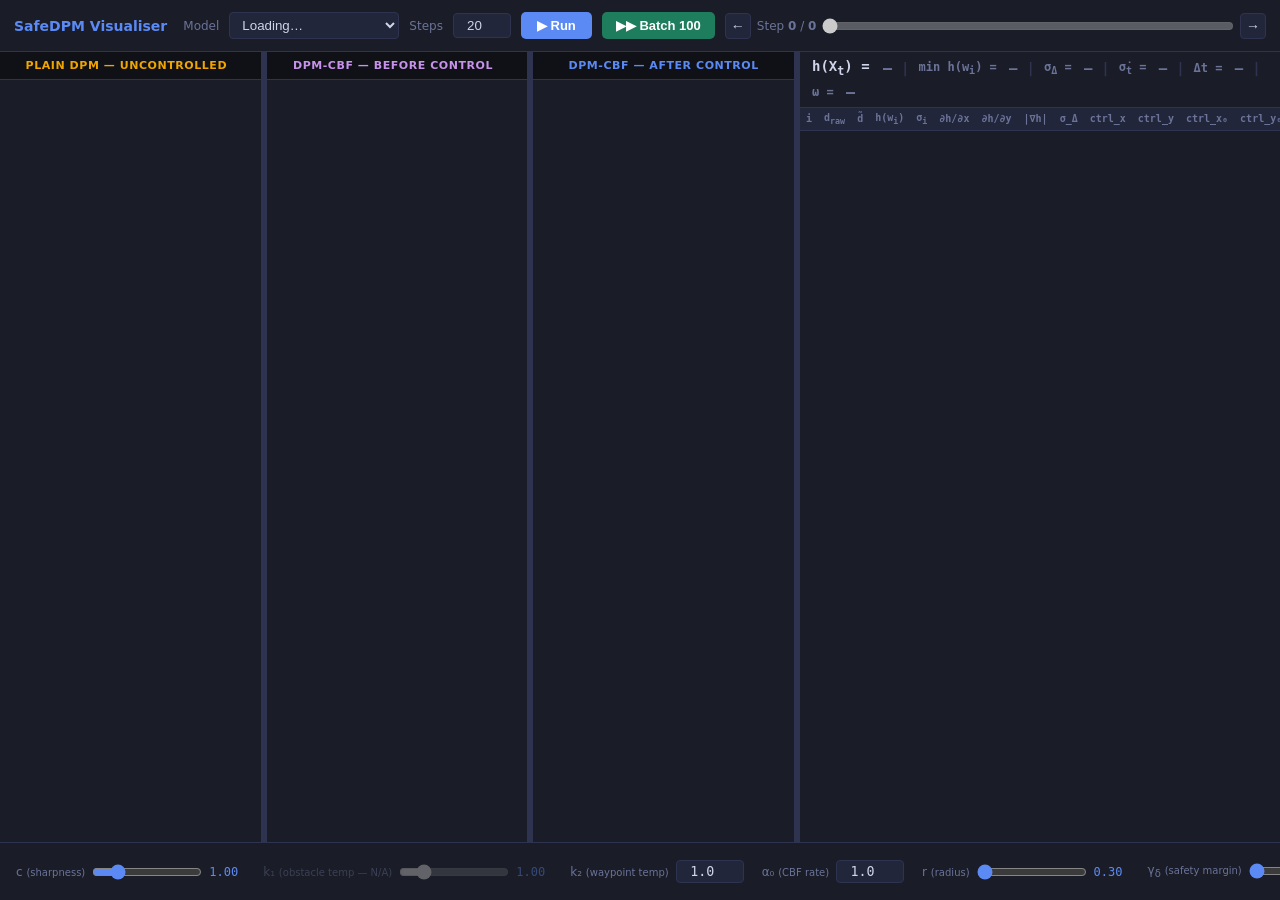
==== commit 1dd9fdfe: "Batch Visualization Changes" ====
--- a/static/index.html
+++ b/static/index.html
@@ -19,6 +19,7 @@
   <input id="n-steps-input" type="number" value="20" min="5" max="200" step="1" />
 
   <button id="run-btn">&#9654;&nbsp;Run</button>
+  <button id="batch-btn">&#9654;&#9654;&nbsp;Batch&nbsp;100</button>
 
   <div class="scrubber-group">
     <button id="step-prev" class="step-btn" title="Previous step (←)">&#8592;</button>
--- a/static/style.css
+++ b/static/style.css
@@ -77,6 +77,17 @@
 #run-btn:active { background: #3a66cc; }
 #run-btn:disabled { background: #444; cursor: not-allowed; }
 
+#batch-btn {
+  background: #1e7d5c; color: #fff;
+  border: none; border-radius: 5px;
+  padding: 6px 14px; font-weight: 600; font-size: 13px;
+  cursor: pointer; white-space: nowrap;
+  transition: background 0.15s;
+}
+#batch-btn:hover    { background: #27a87a; }
+#batch-btn:active   { background: #155c43; }
+#batch-btn:disabled { background: #444; cursor: not-allowed; }
+
 /* Step scrubber group */
 .scrubber-group {
   display: flex; align-items: center; gap: 6px; flex: 1; min-width: 0;
